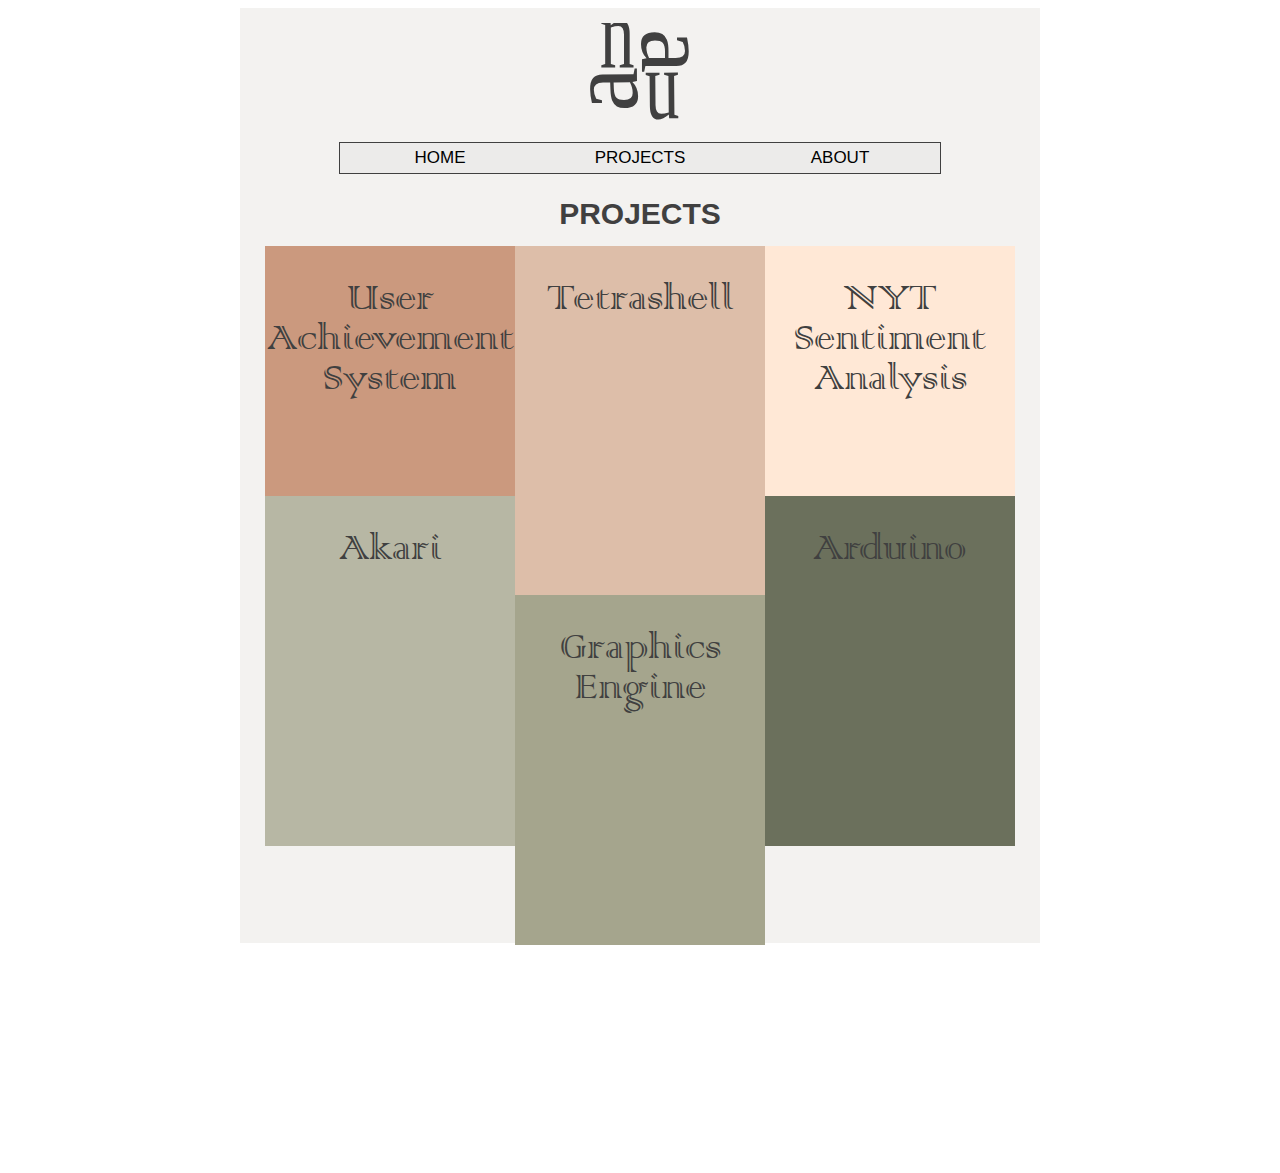
==== projects.html @ 9a29ad0f "basic outline of site done: need to fill in details and fiddle with layout" ====
<!DOCTYPE html>
<html>
    <head>
        <link rel="stylesheet" href="style.css">
        <link rel="icon" href="img/logo-circle.svg" type="image/x-icon">
        <script src="scripts.js"></script>
        <title>Nicole Arwood</title>
    </head>
    <body>
        <div id="wrapper">
            <img id="logo" src="img/logo.svg">
            <br>
            <ul>
                <li>
                    <a href="index.html">HOME</a>
                </li>
                <li>
                    <a href="projects.html">PROJECTS</a>
                </li>
                <li>
                    <a href="projects.html">ABOUT</a>
                </li>
            </ul>

            <div class="text-wrapper">
                <h1>PROJECTS</h1>
            </div>
            
            <div id="project-pics">
                <div class="row">
                    <div class="small color1" onclick="showModal('achievements-modal')">
                        <h1>User Achievement System</h1>
                    </div>
                    <div class="large color2" onclick="showModal('tetrashell-modal')">
                        <h1>Tetrashell</h1>
                    </div>
                    <div class="small color3" onclick="showModal('nyt-modal')">
                        <h1>NYT Sentiment Analysis</h1>
                    </div>
                </div>

                <div class="stagger row">
                    <div class="large color4" onclick="showModal('akari-modal')">
                        <h1>Akari</h1>
                    </div>
                    <div class="middle large color5" onclick="showModal('graphics-modal')">
                        <h1>Graphics Engine</h1>
                    </div>
                    <div class="large color6" onclick="showModal('arduino-modal')">
                        <h1>Arduino</h1>
                    </div>
                </div>
            </div>

        </div>

        <!-- Modals below: only appear on click -->

        <div id="modal-overlay"></div>

        <div class="modal-body" id="achievements-modal">
            <button onclick="hideModal('achievements-modal')">X</button>
            <h1>User Achievements System</h1>
            <img src="img/projects/achievements.png">       
            <div>
                <p>I worked on a team of 4 to add a user achievements system to an internal CS website at UNC. Our team
                    worked on the entire lifecycle of the feature - we wrote user stories, designed wireframes in Figma,
                    managed a github project board, developed the feature, wrote documentation, and deployed our feature
                    on an OKD platform. 
                </p>
                <p><b>Built with:</b> Angular, FastAPI, SQLAlchemy, Jest, Docker, Figma, HTML, CSS, Typescript, and Python</p>
            </div> 
        </div>

        <div class="modal-body" id="tetrashell-modal">
            <button onclick="hideModal('tetrashell-modal')">X</button>
            <h1>Tetrashell</h1>
            <img src="img/projects/tetris.png">       
            <div>
                <p>I worked on a team of 4 to add a user achievements system to an internal CS website at UNC. Our team
                    worked on the entire lifecycle of the feature - we wrote user stories, designed wireframes in Figma,
                    managed a github project board, developed the feature, wrote documentation, and deployed our feature
                    on an OKD platform. 
                </p>
                <p><b>Built with:</b> Angular, FastAPI, SQLAlchemy, Jest, Docker, Figma, HTML, CSS, Typescript, and Python</p>
            </div> 
        </div>

        <div class="modal-body" id="nyt-modal">
            <button onclick="hideModal('nyt-modal')">X</button>
            <h1>NYT Sentiment Analysis</h1>
            <img src="img/projects/achievements.png">       
            <div>
                <p>I worked on a team of 4 to add a user achievements system to an internal CS website at UNC. Our team
                    worked on the entire lifecycle of the feature - we wrote user stories, designed wireframes in Figma,
                    managed a github project board, developed the feature, wrote documentation, and deployed our feature
                    on an OKD platform. 
                </p>
                <p><b>Built with:</b> Angular, FastAPI, SQLAlchemy, Jest, Docker, Figma, HTML, CSS, Typescript, and Python</p>
            </div> 
        </div>

        <div class="modal-body" id="akari-modal">
            <button onclick="hideModal('akari-modal')">X</button>
            <h1>Akari</h1>
            <img src="img/projects/akari.png">       
            <div>
                <p>I worked on a team of 4 to add a user achievements system to an internal CS website at UNC. Our team
                    worked on the entire lifecycle of the feature - we wrote user stories, designed wireframes in Figma,
                    managed a github project board, developed the feature, wrote documentation, and deployed our feature
                    on an OKD platform. 
                </p>
                <p><b>Built with:</b> Angular, FastAPI, SQLAlchemy, Jest, Docker, Figma, HTML, CSS, Typescript, and Python</p>
            </div> 
        </div>
        

        <div class="modal-body" id="graphics-modal">
            <button onclick="hideModal('graphics-modal')">X</button>
            <h1>Graphics Engine</h1>
            <img src="img/projects/graphics.png">       
            <div>
                <p>I worked on a team of 4 to add a user achievements system to an internal CS website at UNC. Our team
                    worked on the entire lifecycle of the feature - we wrote user stories, designed wireframes in Figma,
                    managed a github project board, developed the feature, wrote documentation, and deployed our feature
                    on an OKD platform. 
                </p>
                <p><b>Built with:</b> Angular, FastAPI, SQLAlchemy, Jest, Docker, Figma, HTML, CSS, Typescript, and Python</p>
            </div> 
        </div>

        <div class="modal-body" id="arduino-modal">
            <button onclick="hideModal('arduino-modal')">X</button>
            <h1>Arduino</h1>
            <img src="img/projects/achievements.png">       
            <div>
                <p>I worked on a team of 4 to add a user achievements system to an internal CS website at UNC. Our team
                    worked on the entire lifecycle of the feature - we wrote user stories, designed wireframes in Figma,
                    managed a github project board, developed the feature, wrote documentation, and deployed our feature
                    on an OKD platform. 
                </p>
                <p><b>Built with:</b> Angular, FastAPI, SQLAlchemy, Jest, Docker, Figma, HTML, CSS, Typescript, and Python</p>
            </div> 
        </div>
    </body>
</html>
---- style.css ----
@import url("fonts.css");

h1, h2, h3, p, a {
    /* font-family: "colonna-regular", serif; */
    font-family: "georgia", sans-serif;
    font-weight: 100;
    line-height: 10px;
}

h1 {
    margin-top: 35px;
    margin-bottom: -10px;
    font-size: 30px;
    font-weight: 600;
    color: #404040;
}

p {
    line-height: 20px;
}

#wrapper {
    text-align: center;
    background-color: #f3f2f0;
    width: 800px;
    margin-left: auto;
    margin-right: auto;
}

#logo {
    height: 100px;
    width: 100px;
    margin: 15px;
}

#photo {
    height: 400px;
    width: 700px;
    margin: 15px;
}

li {
    display: inline-block;
    margin: -2px;
    width: 200px;
    height: 30px;
}

li:hover {
    background-color: #404040;
}

li a {
    color: black;
    text-decoration: none;
    font-size: 17px;
}

ul {
    width: 600px;
    height: 30px;
    background-color: #ecebea;
    margin: 0px;
    padding: 0px;
    display: inline-block;
    line-height: 30px;
    border: 1px solid #404040;
}

.text-wrapper {
    display: inline-block;
    width: 700px;
}

.small {
    display: inline-block;
    width: 250px;
    height: 250px;
    margin: -2px;
    vertical-align: top;
}

.large {
    display: inline-block;
    width: 250px;
    height: 350px;
    margin: -2px;
    vertical-align: top;
}

.row {
    vertical-align: top;
}

.stagger {
    margin-top:-96px;
}

.middle {
    margin-top:97px;
}

.row div h1 {
    font-family: "colonna-regular", serif;
    font-weight: 400;
    font-size: 45px;
    line-height: 40px;
}

.color1 {
    background-color: #cb997e;
}

.color2 {
    background-color: #ddbea9;
}

.color3 {
    background-color: #ffe8d6;
}

.color4 {
    background-color: #b7b7a4;
}

.color5 {
    background-color: #a5a58d;
}

.color6 {
    background-color: #6b705c;
}

#project-pics {
    margin-top: 20px;
    margin-bottom: 100px;
}

#resume {
    width: 200px;
    height: 50px;
    background-color: #ecebea;
    display: inline-block;
    margin-top: 30px;
    line-height: 50px;
    border: 1px solid #404040;
    margin-bottom: 60px;
}

#resume:hover {
    background-color: #404040;
}

#resume a {
    text-decoration: none;
    color: #404040;
    font-weight: 100;
    font-size: 20px;
}

/* Generic modal formatting */

#modal-overlay {
    background-color: rgba(23, 23, 23, 0.8);
    position:fixed;
    width:100%;
    height:100%;
    top:0px;
    left:0px;
    visibility: hidden;
}

.modal-body {
    background-color: #ecebea;
    height: 400px;
    width: 900px;
    position: absolute;
    left: 50%;
    top: 50%;
    /* transform: translate(-50%, -50%); */
    visibility: hidden;
}

.modal-body button {
    position: absolute;
    top: 0px;
    right: 0px;
    background-color: red;
}

.modal-body h1 {
    margin-bottom: 30px;
    margin-left: 30px;
}

.modal-body img {
    display: inline-block;
    margin-left: 30px;
}

.modal-body div {
    width: 400px;
    display: inline-block;
    margin-left: 30px;
    vertical-align: top;
}

/* Specific modal formatting */
#achievements-modal img {
    width: 400px;
}

#tetrashell-modal img, #akari-modal img, #graphics-modal img {
    height: 300px;
}
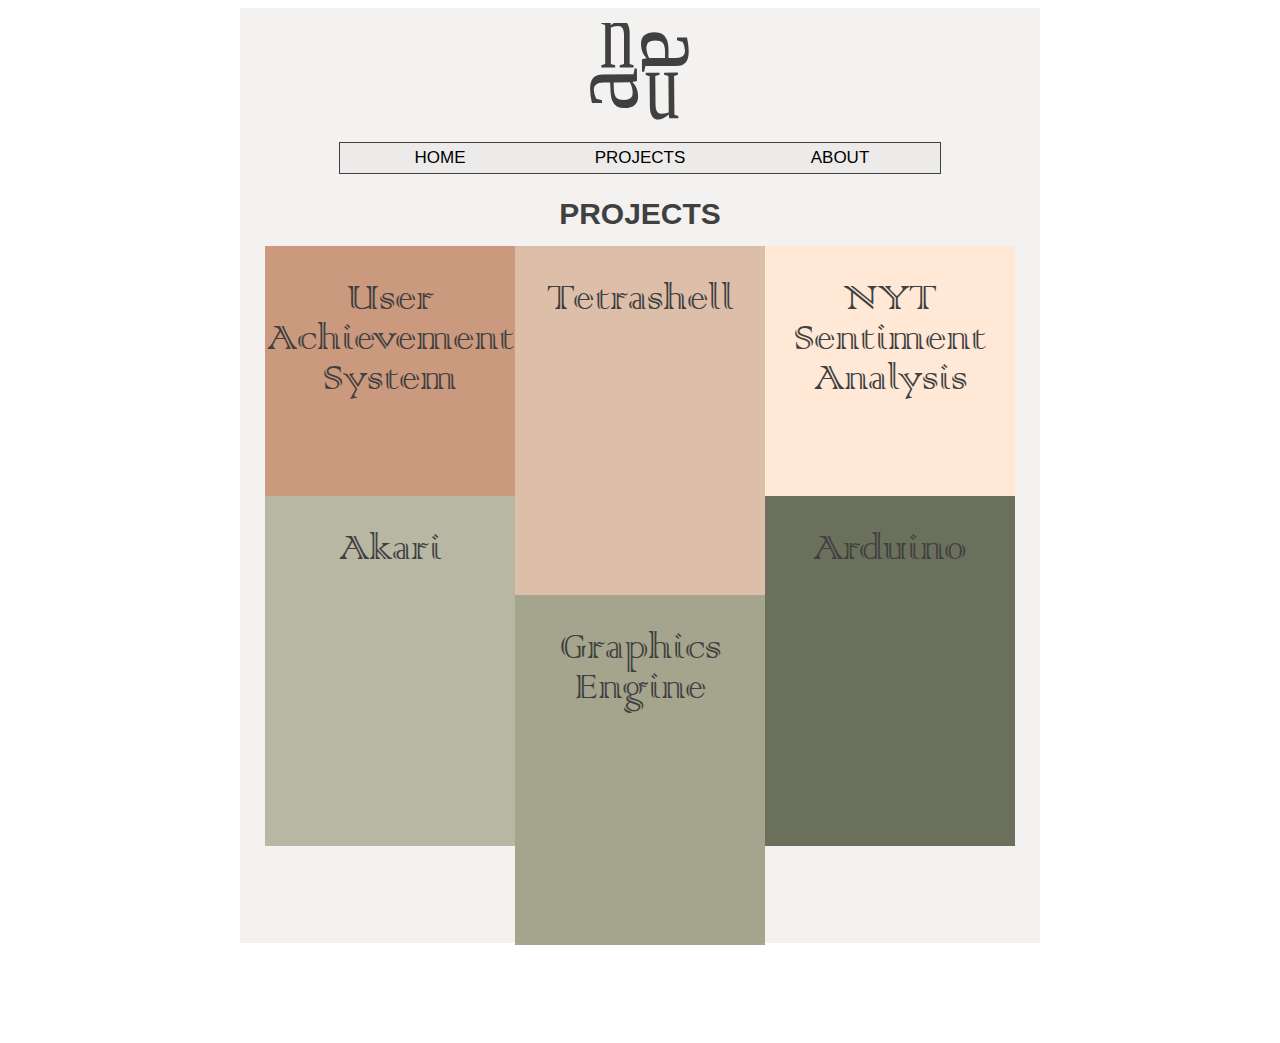
==== commit bf625c82: "removed dummy data" ====
--- a/projects.html
+++ b/projects.html
@@ -77,12 +77,9 @@
             <h1>Tetrashell</h1>
             <img src="img/projects/tetris.png">       
             <div>
-                <p>I worked on a team of 4 to add a user achievements system to an internal CS website at UNC. Our team
-                    worked on the entire lifecycle of the feature - we wrote user stories, designed wireframes in Figma,
-                    managed a github project board, developed the feature, wrote documentation, and deployed our feature
-                    on an OKD platform. 
+                <p> 
                 </p>
-                <p><b>Built with:</b> Angular, FastAPI, SQLAlchemy, Jest, Docker, Figma, HTML, CSS, Typescript, and Python</p>
+                <p><b>Built with:</b></p>
             </div> 
         </div>
 
@@ -91,12 +88,9 @@
             <h1>NYT Sentiment Analysis</h1>
             <img src="img/projects/achievements.png">       
             <div>
-                <p>I worked on a team of 4 to add a user achievements system to an internal CS website at UNC. Our team
-                    worked on the entire lifecycle of the feature - we wrote user stories, designed wireframes in Figma,
-                    managed a github project board, developed the feature, wrote documentation, and deployed our feature
-                    on an OKD platform. 
+                <p> 
                 </p>
-                <p><b>Built with:</b> Angular, FastAPI, SQLAlchemy, Jest, Docker, Figma, HTML, CSS, Typescript, and Python</p>
+                <p><b>Built with:</b></p>
             </div> 
         </div>
 
@@ -105,12 +99,9 @@
             <h1>Akari</h1>
             <img src="img/projects/akari.png">       
             <div>
-                <p>I worked on a team of 4 to add a user achievements system to an internal CS website at UNC. Our team
-                    worked on the entire lifecycle of the feature - we wrote user stories, designed wireframes in Figma,
-                    managed a github project board, developed the feature, wrote documentation, and deployed our feature
-                    on an OKD platform. 
+                <p> 
                 </p>
-                <p><b>Built with:</b> Angular, FastAPI, SQLAlchemy, Jest, Docker, Figma, HTML, CSS, Typescript, and Python</p>
+                <p><b>Built with:</b></p>
             </div> 
         </div>
         
@@ -120,12 +111,9 @@
             <h1>Graphics Engine</h1>
             <img src="img/projects/graphics.png">       
             <div>
-                <p>I worked on a team of 4 to add a user achievements system to an internal CS website at UNC. Our team
-                    worked on the entire lifecycle of the feature - we wrote user stories, designed wireframes in Figma,
-                    managed a github project board, developed the feature, wrote documentation, and deployed our feature
-                    on an OKD platform. 
+                <p> 
                 </p>
-                <p><b>Built with:</b> Angular, FastAPI, SQLAlchemy, Jest, Docker, Figma, HTML, CSS, Typescript, and Python</p>
+                <p><b>Built with:</b></p>
             </div> 
         </div>
 
@@ -134,12 +122,9 @@
             <h1>Arduino</h1>
             <img src="img/projects/achievements.png">       
             <div>
-                <p>I worked on a team of 4 to add a user achievements system to an internal CS website at UNC. Our team
-                    worked on the entire lifecycle of the feature - we wrote user stories, designed wireframes in Figma,
-                    managed a github project board, developed the feature, wrote documentation, and deployed our feature
-                    on an OKD platform. 
+                <p>
                 </p>
-                <p><b>Built with:</b> Angular, FastAPI, SQLAlchemy, Jest, Docker, Figma, HTML, CSS, Typescript, and Python</p>
+                <p><b>Built with:</b></p>
             </div> 
         </div>
     </body>
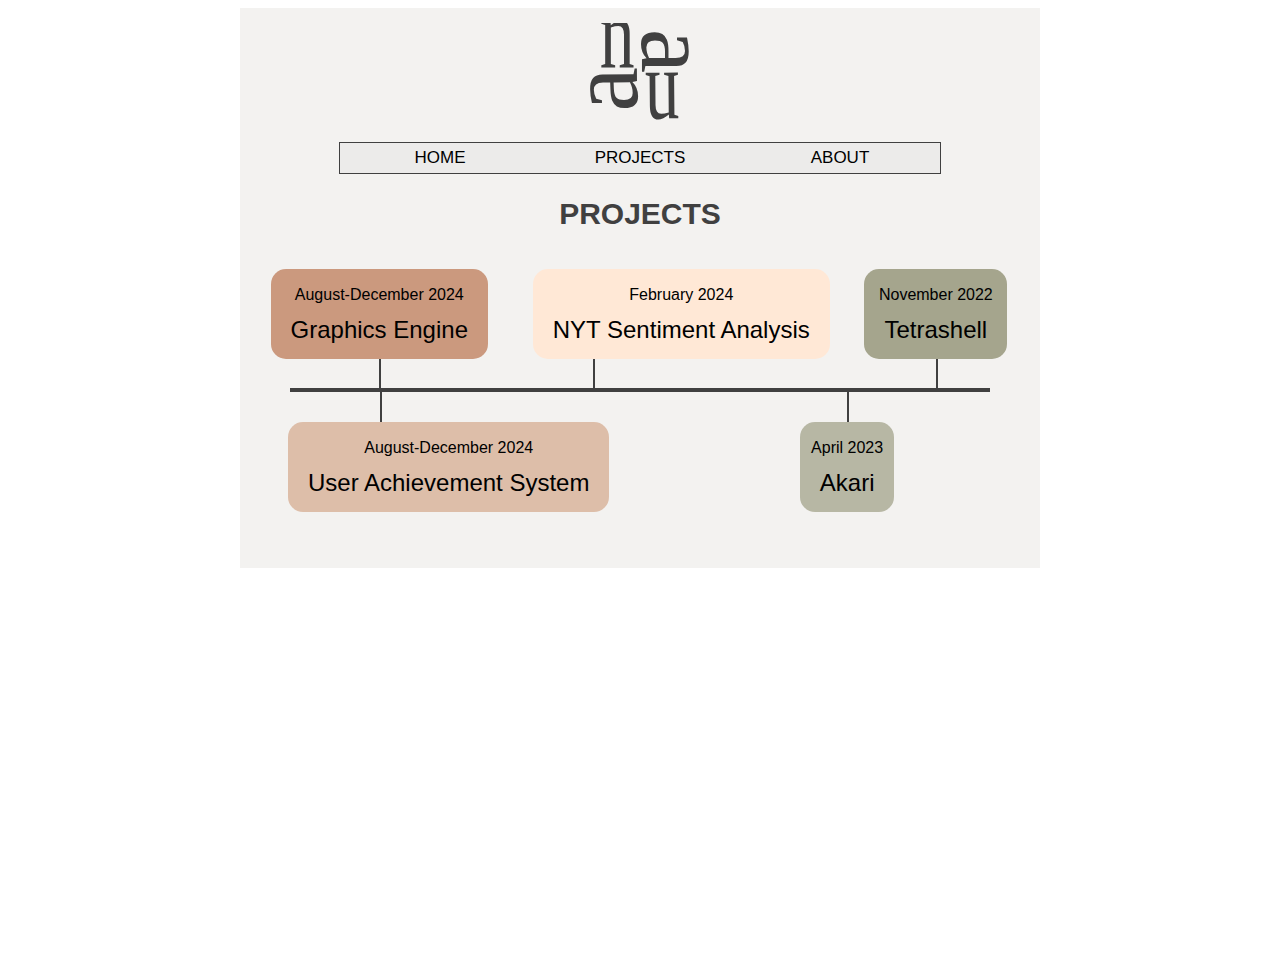
==== commit 0db7945f: "changed layout of project tiles to timeline (#5)" ====
--- a/projects.html
+++ b/projects.html
@@ -1,9 +1,9 @@
 <!DOCTYPE html>
 <html>
     <head>
-        <link rel="stylesheet" href="style.css">
+        <link rel="stylesheet" href="css/main.css">
         <link rel="icon" href="img/logo-circle.svg" type="image/x-icon">
-        <script src="scripts.js"></script>
+        <script src="js/main.js"></script>
         <title>Nicole Arwood</title>
     </head>
     <body>
@@ -26,29 +26,32 @@
                 <h1>PROJECTS</h1>
             </div>
             
-            <div id="project-pics">
-                <div class="row">
-                    <div class="small color1" onclick="showModal('achievements-modal')">
-                        <h1>User Achievement System</h1>
-                    </div>
-                    <div class="large color2" onclick="showModal('tetrashell-modal')">
-                        <h1>Tetrashell</h1>
-                    </div>
-                    <div class="small color3" onclick="showModal('nyt-modal')">
-                        <h1>NYT Sentiment Analysis</h1>
-                    </div>
+            <div id="project-timeline">
+                <div id="timeline"></div>
+                <div class="timeline-item odd color1" onclick="showModal('graphics-modal')">
+                    <div class="timeline-tag"></div>
+                    <p>August-December 2024</p>
+                    <h2>Graphics Engine</h2>
                 </div>
-
-                <div class="stagger row">
-                    <div class="large color4" onclick="showModal('akari-modal')">
-                        <h1>Akari</h1>
-                    </div>
-                    <div class="middle large color5" onclick="showModal('graphics-modal')">
-                        <h1>Graphics Engine</h1>
-                    </div>
-                    <div class="large color6" onclick="showModal('arduino-modal')">
-                        <h1>Arduino</h1>
-                    </div>
+                <div class="timeline-item even color2" onclick="showModal('achievements-modal')">
+                    <div class="timeline-tag"></div>
+                    <p>August-December 2024</p>
+                    <h2>User Achievement System</h2>
+                </div>
+                <div class="timeline-item odd color3" onclick="showModal('nyt-modal')">
+                    <div class="timeline-tag"></div>
+                    <p>February 2024</p>
+                    <h2>NYT Sentiment Analysis</h2>
+                </div>
+                <div class="timeline-item even color4" onclick="showModal('akari-modal')">
+                    <div class="timeline-tag"></div>
+                    <p>April 2023</p>
+                    <h2>Akari</h2>
+                </div>
+                <div class="timeline-item odd color5" onclick="showModal('tetrashell-modal')">
+                    <div class="timeline-tag"></div>
+                    <p>November 2022</p>
+                    <h2>Tetrashell</h2>
                 </div>
             </div>
 
@@ -61,14 +64,26 @@
         <div class="modal-body" id="achievements-modal">
             <button onclick="hideModal('achievements-modal')">X</button>
             <h1>User Achievements System</h1>
-            <img src="img/projects/achievements.png">       
             <div>
-                <p>I worked on a team of 4 to add a user achievements system to an internal CS website at UNC. Our team
-                    worked on the entire lifecycle of the feature - we wrote user stories, designed wireframes in Figma,
-                    managed a github project board, developed the feature, wrote documentation, and deployed our feature
-                    on an OKD platform. 
+                <p>Private profle page</p>
+                <img src="img/projects/achievements.png">
+                <p>Public profile page (only shows earned achievements)</p>
+                <img src="img/projects/achievements_public.png">
+            </div>     
+            <div>
+                <p><b>Built with:</b> Angular, FastAPI, SQLAlchemy, Jest, Docker, Figma, HTML, CSS, Typescript, and Python</p>
+                <br>
+                <p>I worked on a team of 4 to add an achievements section to profile pages on an internal CS website 
+                    at UNC. Our team managed the entire lifecycle of the feature; we wrote user stories, designed 
+                    wireframes, managed a project board, maintained documentation, and deployed our feature to an OKD 
+                    platform.<br><br>
+                    In the backend, we created an achievement entity, added an achievements table and a user-achievement join table 
+                    to the site's database, and created a backend service that updated each user's achievements every 
+                    5 minutes.<br><br>
+                    In the frontend, we added an achievements section to each user's public and private profile page, with purple icons
+                    representing achievements the user had earned, gray icons representing those they had yet to earn, and a progress bar for each
+                    achievement category.
                 </p>
-                <p><b>Built with:</b> Angular, FastAPI, SQLAlchemy, Jest, Docker, Figma, HTML, CSS, Typescript, and Python</p>
             </div> 
         </div>
 
@@ -77,20 +92,29 @@
             <h1>Tetrashell</h1>
             <img src="img/projects/tetris.png">       
             <div>
-                <p> 
+                <p><b>Built with:</b> C, Bash, Linux</p>
+                <br>
+                <p>I developed a program in C for modifying quicksave files in a terminal-based version of Tetris which ran
+                    in the Bash shell on a Linux server. Tetrashell supported 3 commands: modify, which allowed users to 
+                    change the score and lines-played values; check, which verified if a quicksave file appeared legitimate; 
+                    and rank, which ranked the user's quicksave files against all other quicksaves on the server.<br><br>
                 </p>
-                <p><b>Built with:</b></p>
             </div> 
         </div>
 
         <div class="modal-body" id="nyt-modal">
             <button onclick="hideModal('nyt-modal')">X</button>
-            <h1>NYT Sentiment Analysis</h1>
-            <img src="img/projects/achievements.png">       
+            <h1>New York Times Sentiment Analysis</h1>
+            <img src="img/projects/nyt.png">       
             <div>
-                <p> 
+                <p><b>Built with:</b> Express, Chart.js, NYT API, NLP API</p>
+                <br>
+                <p>I worked on a team of 2 to create an application that tracked the sentiment of headlines in the New York Times
+                    over a given date range. We used the NYT API to fetch article headlines and abstracts for the given date range,
+                    then concatenated the headline and abstract and ran them through an NLP API. The NLP API determined whether the
+                    article had a positive or negative tone and gave it a score on a scale from -1.0 to +1.0. We then used Chart.js 
+                    to graph NYT headline sentiment over time.
                 </p>
-                <p><b>Built with:</b></p>
             </div> 
         </div>
 
@@ -99,9 +123,13 @@
             <h1>Akari</h1>
             <img src="img/projects/akari.png">       
             <div>
-                <p> 
+                <p><b>Built with:</b> Java, JavaFX</p>
+                <br>
+                <p>Akari is a puzzle game where the player must place lightbulbs on the game board. Each white square must be 
+                    illuminated (within the direct path of a lightbulb), each blue square must have the appropriate number of
+                    lightbulbs touching it (0-3), and two lightbulbs cannot share a direct line of sight.<br><br>
+                    I programmed the game's logic in Java and created its interface using JavaFX.
                 </p>
-                <p><b>Built with:</b></p>
             </div> 
         </div>
         
@@ -111,21 +139,19 @@
             <h1>Graphics Engine</h1>
             <img src="img/projects/graphics.png">       
             <div>
-                <p> 
+                <p><b>Built with:</b> C++</p>
+                <br>
+                <p>Over the course of a semester, I programmed a graphics engine capable of handling blendmodes, tilemodes,
+                    efficiently drawing convex polygons, winding-fill paths, applying transformation matrices to paths, 
+                    approximating curves, linear gradients with arbitrary numbers of colors, triangular gradients, triangular
+                    meshes, and tessellation.
                 </p>
-                <p><b>Built with:</b></p>
             </div> 
         </div>
 
-        <div class="modal-body" id="arduino-modal">
-            <button onclick="hideModal('arduino-modal')">X</button>
-            <h1>Arduino</h1>
-            <img src="img/projects/achievements.png">       
-            <div>
-                <p>
-                </p>
-                <p><b>Built with:</b></p>
-            </div> 
-        </div>
+        <!-- Add Gerald back in? -->
+
+        <!-- Add dogpelgangers? -->
+
     </body>
 </html>--- a/css/main.css
+++ b/css/main.css
@@ -0,0 +1,266 @@
+@import url("fonts.css");
+
+h1, h2, h3, p, a {
+    /* font-family: "colonna-regular", serif; */
+    font-family: "georgia", sans-serif;
+    font-weight: 100;
+    line-height: 10px;
+}
+
+h1 {
+    margin-top: 35px;
+    margin-bottom: -10px;
+    font-size: 30px;
+    font-weight: 600;
+    color: #404040;
+}
+
+p {
+    line-height: 20px;
+}
+
+#wrapper {
+    text-align: center;
+    background-color: #f3f2f0;
+    width: 800px;
+    margin-left: auto;
+    margin-right: auto;
+}
+
+#logo {
+    height: 100px;
+    width: 100px;
+    margin: 15px;
+}
+
+#photo {
+    height: 400px;
+    width: 700px;
+    margin: 15px;
+}
+
+li {
+    display: inline-block;
+    margin: -2px;
+    width: 200px;
+    height: 30px;
+}
+
+li:hover {
+    background-color: #404040;
+}
+
+li a {
+    color: black;
+    text-decoration: none;
+    font-size: 17px;
+}
+
+ul {
+    width: 600px;
+    height: 30px;
+    background-color: #ecebea;
+    margin: 0px;
+    padding: 0px;
+    display: inline-block;
+    line-height: 30px;
+    border: 1px solid #404040;
+}
+
+.text-wrapper {
+    display: inline-block;
+    width: 700px;
+}
+
+#resume {
+    width: 200px;
+    height: 50px;
+    background-color: #ecebea;
+    display: inline-block;
+    margin-top: 30px;
+    line-height: 50px;
+    border: 1px solid #404040;
+    margin-bottom: 60px;
+}
+
+#resume:hover {
+    background-color: #404040;
+}
+
+#resume a {
+    text-decoration: none;
+    color: #404040;
+    font-weight: 100;
+    font-size: 20px;
+}
+
+
+#timeline {
+    height: 4px;
+    width: 700px;
+    margin-top: 160px;
+    display: inline-block;
+    background-color: #404040;
+}
+
+.timeline-item {
+    display: inline-block;
+    height: 90px;
+    margin: -2px;
+    vertical-align: top;
+    position: relative;
+    border-radius: 15px;
+}
+
+.timeline-item h2 {
+    margin-left: 20px;
+    margin-right: 20px;
+}
+
+.timeline-tag {
+    width: 2px;
+    height: 30px;
+    background-color: #404040;
+    position: absolute;
+    display: inline-block;
+}
+
+.odd .timeline-tag {
+    top: 90px;
+}
+
+.even .timeline-tag {
+    top: -30px;
+}
+
+.color1 {
+    background-color: #cb997e;
+    top: -125px;
+    right: 100px;
+}
+
+.color2 {
+    background-color: #ddbea9;
+    top: 28px;
+    right: 300px;
+}
+
+.color2 .timeline-tag {
+    left: 92px;
+}
+
+.color3 {
+    background-color: #ffe8d6;
+    /* 211 */
+    top: -211px;
+    left: 160px;
+}
+
+.color3 .timeline-tag {
+    left: 60px;
+}
+
+.color4 {
+    background-color: #b7b7a4;
+    top: -58px;
+    left: 130px;
+}
+
+.color5 {
+    background-color: #a5a58d;
+    top: -211px;
+    left: 100px;
+}
+
+
+/* Generic modal formatting */
+
+#modal-overlay {
+    background-color: rgba(23, 23, 23, 0.8);
+    position:fixed;
+    width:100%;
+    height:100%;
+    top:0px;
+    left:0px;
+    visibility: hidden;
+}
+
+.modal-body {
+    background-color: #ecebea;
+    height: 400px;
+    width: 900px;
+    position: absolute;
+    left: 50%;
+    top: 50%;
+    /* transform: translate(-50%, -50%); */
+    visibility: hidden;
+}
+
+.modal-body button {
+    position: absolute;
+    top: 0px;
+    right: 0px;
+    background-color: red;
+}
+
+.modal-body h1 {
+    margin-bottom: 30px;
+    margin-left: 30px;
+}
+
+.modal-body img {
+    display: inline-block;
+    margin-left: 30px;
+}
+
+.modal-body div {
+    width: 400px;
+    display: inline-block;
+    margin-left: 30px;
+    vertical-align: top;
+}
+
+.modal-body div p {
+    margin: 0px;
+}
+
+/* Specific modal formatting */
+#achievements-modal img {
+    width: 400px;
+    margin-left: 0px;
+}
+
+#tetrashell-modal img, #akari-modal img, #graphics-modal img, #nyt-modal img {
+    height: 300px;
+}
+
+
+#achievements-modal {
+    height: 520px;
+}
+
+#tetrashell-modal {
+    width: 780px;
+}
+
+#nyt-modal img {
+    height: 220px;
+}
+
+#nyt-modal {
+    width: 700px;
+    height: 350px;
+}
+
+#graphics-modal {
+    width: 850px;
+}
+
+#akari-modal {
+    width: 800px;
+}
+
+
+
+
+
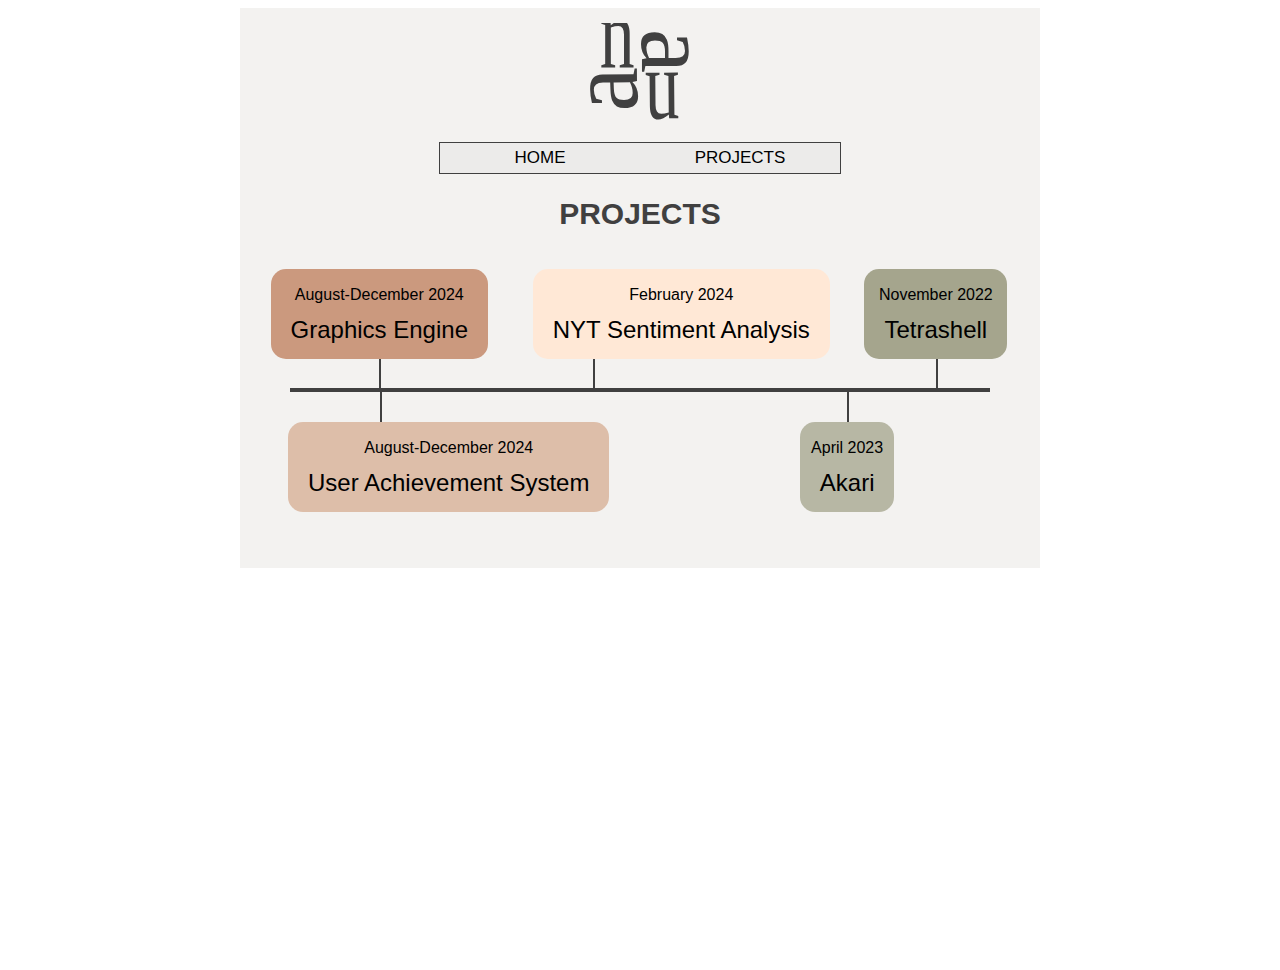
==== commit c4a33484: "updated hover classes on project tiles (#6), nav bar (#1) and resume" ====
--- a/projects.html
+++ b/projects.html
@@ -16,9 +16,6 @@
                 </li>
                 <li>
                     <a href="projects.html">PROJECTS</a>
-                </li>
-                <li>
-                    <a href="projects.html">ABOUT</a>
                 </li>
             </ul>
 
--- a/css/main.css
+++ b/css/main.css
@@ -50,6 +50,10 @@
     background-color: #404040;
 }
 
+li:hover a {
+    color: white;
+}
+
 li a {
     color: black;
     text-decoration: none;
@@ -57,7 +61,7 @@
 }
 
 ul {
-    width: 600px;
+    width: 400px;
     height: 30px;
     background-color: #ecebea;
     margin: 0px;
@@ -85,6 +89,10 @@
 
 #resume:hover {
     background-color: #404040;
+}
+
+#resume:hover a {
+    color: white;
 }
 
 #resume a {
@@ -110,6 +118,18 @@
     vertical-align: top;
     position: relative;
     border-radius: 15px;
+}
+
+.timeline-item:hover {
+    background-color: #404040;
+}
+
+.timeline-item:hover h2 {
+    color: white;
+}
+
+.timeline-item:hover p {
+    color: white;
 }
 
 .timeline-item h2 {
